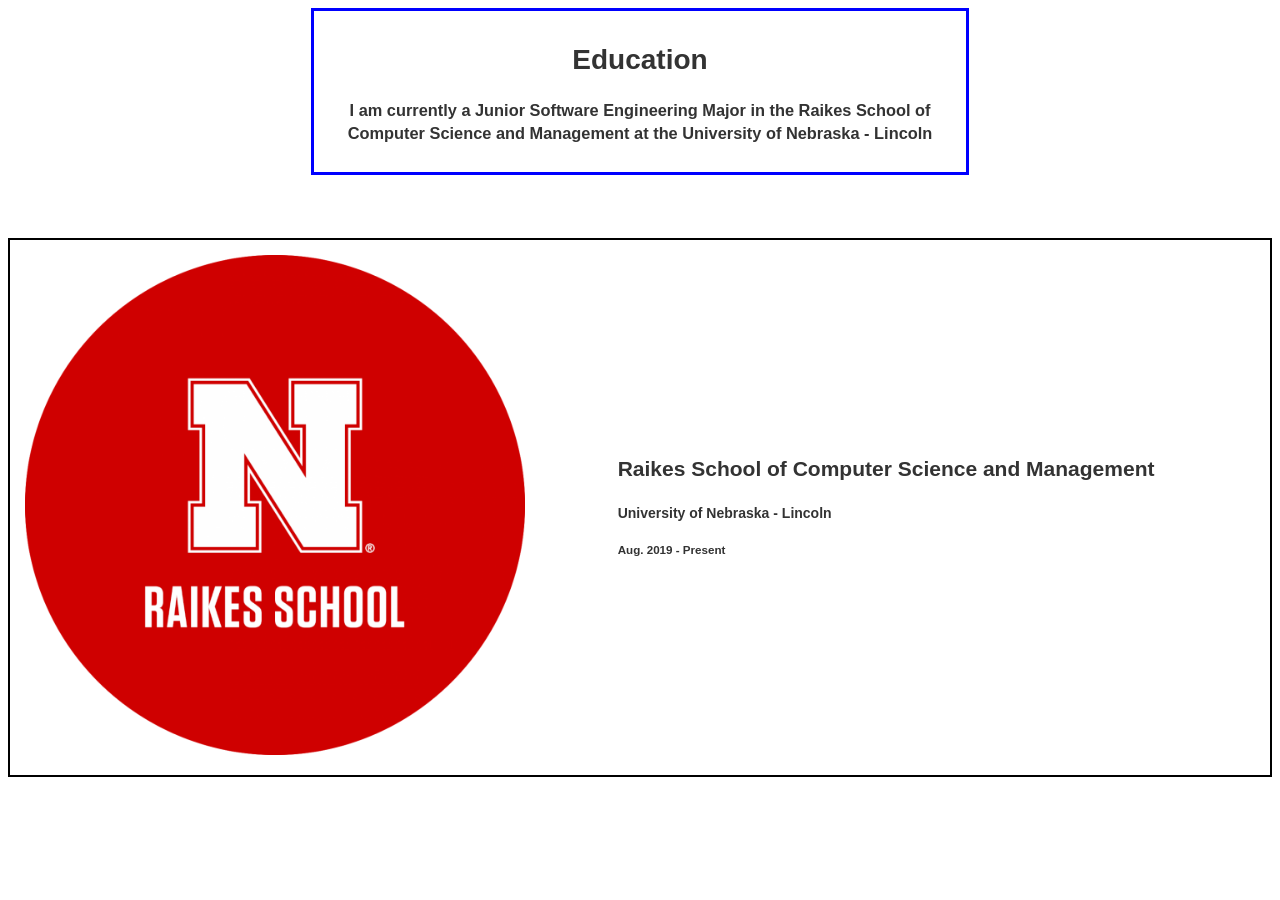
==== education.html @ a556faa4 "first commit" ====
<!DOCTYPE html>
<!--#include virtual="navbar.html"-->
<html lang="en">
    <head>
		<meta charset="utf-8" />
		<link rel="stylesheet" type="text/css" href="assets/css/style.css">
		<title>Will Anderson | Education</title>
	</head>

    <body>
        <div class="center">
            <h1>Education</h1>
            <h3>
                I am currently a Junior Software Engineering Major in the Raikes School
                of Computer Science and Management at the University of Nebraska - 
                Lincoln
            </h3>
        </div>
        <table>
            <tr>
                <td>
                    <img src="images/Raikes.png" alt="Raikes Logo"  width="500" height="500"/>
                </td>
                <td>
                    <h2>Raikes School of Computer Science and Management</h2>
                    <h4>University of Nebraska - Lincoln</h4>
                    <h5>Aug. 2019 - Present</h5>
                </td>
                <td>
                    
                </td>
            </tr>
        </table>
        <!--#include virtual="contact.html"-->
</html>
---- assets/css/style.css ----
body {
    background-color: white;
    font-family: "Helvetica Neue", Helvetica, Arial, sans-serif;
    font-size: 14px;
    line-height: 1.42857143;
    color: #333;
}
.center {
    margin: auto;
    width: 50%;
    border: 3px solid blue;
    padding: 10px;
    text-align: center;
}

.headshot-wrapper {
    margin: auto;
    display: block;
    text-align: center;
}

.headshot-wrapper img {
    border-radius: 50%;
    width: 200px;
    height: 200px;
    margin: auto;
    display: block;
}

.headshot-wrapper h1 {
    font-size: 2em;
    color: #008CBA;
}

.headshot-wrapper h2 {
    font-size: 1.5em;
    color: #008CBA;
}

table {
    border-collapse: collapse;
    width: 100%;
    margin: auto;
    margin-top: 5%;
}

tr {
    border-top: 2px solid black;
    border-bottom: 2px solid black;
    border-left: 2px solid black;
    border-right: 2px solid black;
    margin: 5px;
    padding: 20px;
}

td {
    padding: 15px;
    text-align: left;
    border-bottom: 1px solid #ddd;
}

.button {
    background-color: green;
    border: none;
    color: white;
    padding: 15px 32px;
    text-align: center;
    text-decoration: none;
    display: inline-block;
    font-size: 16px;
    margin: 4px 2px;
    cursor: pointer;
}

.button:hover {
    background-color: #45a049;
}

.button2 {
    background-color: #008CBA;
    border: none;
    color: white;
    padding: 15px 32px;
    text-align: center;
    text-decoration: none;
    display: inline-block;
    font-size: 16px;
    margin: 4px 2px;
    cursor: pointer;
}

.button2:hover {
    background-color: #008CBA;
}

div#contact {
    margin: auto;
    width: 50%;
    border: 3px solid blue;
    padding: 10px;
    text-align: center;
}

div#contact h1 {
    font-size: 2em;
    color: #008CBA;
}

div#contact form {
    margin: 50px auto;
    text-align: center;
    width: 50%;
}

/* The navbar container */
div#topnav {
overflow: hidden;
background-color: #333;
}

/* Navbar links */
div#topnav a {
float: left;
display: block;
color: #f2f2f2;
text-align: center;
padding: 14px 16px;
text-decoration: none;
}

/* Links - change color on hover */
div#topnav a:hover {
background-color: #ddd;
color: black;
}
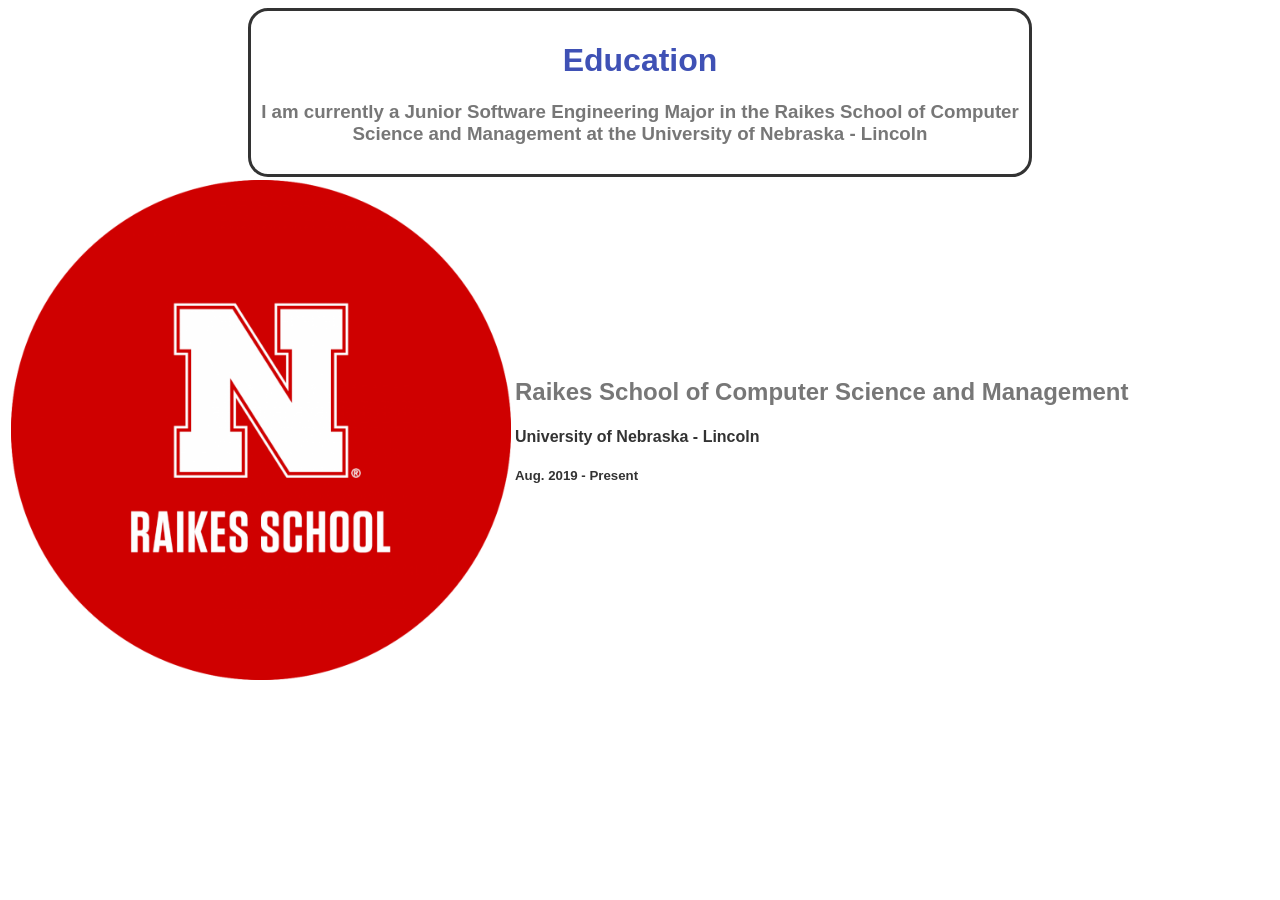
==== commit f0c862ea: "dropdown & dark mode" ====
--- a/education.html
+++ b/education.html
@@ -4,6 +4,7 @@
     <head>
 		<meta charset="utf-8" />
 		<link rel="stylesheet" type="text/css" href="assets/css/style.css">
+        <script src="scripts/darkMode.js"></script>
 		<title>Will Anderson | Education</title>
 	</head>
 
--- a/assets/css/style.css
+++ b/assets/css/style.css
@@ -1,14 +1,90 @@
-body {
-    background-color: white;
+ /* Primary color */
+:root {
+    --primary-color: #3f51b5; /* blue */
+  }
+  
+  /* Secondary color */
+  :root {
+    --secondary-color: #f50057; /* pink */
+  }
+  
+  /* Text color */
+  body {
+    color: #333; /* dark gray */
     font-family: "Helvetica Neue", Helvetica, Arial, sans-serif;
-    font-size: 14px;
-    line-height: 1.42857143;
-    color: #333;
-}
-.center {
+  }
+
+  .dark-mode {
+    background-color: #333;
+    color: #f8f8f8;
+  }
+  
+  /* Links */
+  a {
+    color: var(--primary-color);
+    text-decoration: none;
+  }
+  
+  a:hover {
+    text-decoration: underline;
+  }
+  
+  /* Headings */
+  h1, h2, h3 {
+    color: var(--primary-color);
+    font-weight: bold;
+  }
+  
+  /* Subheadings */
+  h2, h3 {
+    color: #777; /* light gray */
+  }
+  
+  /* Paragraphs */
+  p {
+    line-height: 1.5;
+  }
+  
+  /* Buttons */
+  button, input[type="submit"] {
+    background-color: var(--primary-color);
+    color: #fff;
+    border: none;
+    border-radius: 4px;
+    padding: 8px 16px;
+    cursor: pointer;
+  }
+  
+  button:hover, input[type="submit"]:hover {
+    background-color: var(--secondary-color);
+  }
+  
+  /* Navigation */
+  nav {
+    display: flex;
+    justify-content: center;
+    align-items: center;
+    margin-top: 32px;
+  }
+  
+  nav a {
+    margin-right: 16px;
+  }
+  
+  /* Footer */
+  footer {
+    text-align: center;
+    margin-top: 32px;
+    color: #777; /* light gray */
+  }
+
+  .center {
+    display: flexbox;
+    justify-content: center;
     margin: auto;
-    width: 50%;
-    border: 3px solid blue;
+    width: 60%;
+    border: 3px solid #333;
+    border-radius: 20px;
     padding: 10px;
     text-align: center;
 }
@@ -23,116 +99,142 @@
     border-radius: 50%;
     width: 200px;
     height: 200px;
-    margin: auto;
-    display: block;
-}
-
-.headshot-wrapper h1 {
-    font-size: 2em;
-    color: #008CBA;
-}
-
-.headshot-wrapper h2 {
-    font-size: 1.5em;
-    color: #008CBA;
-}
-
-table {
-    border-collapse: collapse;
-    width: 100%;
-    margin: auto;
-    margin-top: 5%;
-}
-
-tr {
-    border-top: 2px solid black;
-    border-bottom: 2px solid black;
-    border-left: 2px solid black;
-    border-right: 2px solid black;
-    margin: 5px;
-    padding: 20px;
-}
-
-td {
-    padding: 15px;
-    text-align: left;
-    border-bottom: 1px solid #ddd;
-}
-
-.button {
-    background-color: green;
+    border:10px var(--primary-color);
+    -webkit-border-radius: 500px;
+    -moz-border-radius: 500px;
+}
+
+/* Form inputs */
+input[type="text"],
+input[type="email"],
+input[type="password"] {
+  background-color: #fff;
+  border: none;
+  border-radius: 4px;
+  padding: 8px 16px;
+  box-shadow: 0 2px 4px rgba(0, 0, 0, 0.1);
+  width: 80%;
+  margin-bottom: 16px;
+}
+
+input[type="text"]:focus,
+input[type="email"]:focus,
+input[type="password"]:focus {
+  outline: none;
+  box-shadow: 0 2px 4px rgba(0, 0, 0, 0.2);
+}
+
+/* Form labels */
+label {
+  color: #333; /* dark gray */
+  font-size: 16px;
+  font-weight: bold;
+  margin-bottom: 8px;
+  display: block;
+}
+
+/* Form select */
+select {
+  background-color: #fff;
+  border: none;
+  border-radius: 4px;
+  padding: 8px 16px;
+  box-shadow: 0 2px 4px rgba(0, 0, 0, 0.1);
+  width: 80%;
+  margin-bottom: 16px;
+}
+
+select:focus {
+  outline: none;
+  box-shadow: 0 2px 4px rgba(0, 0, 0, 0.2);
+}
+
+/* Form checkbox */
+input[type="checkbox"] {
+  margin-right: 8px;
+}
+
+/* Form radio */
+input[type="radio"] {
+  margin-right: 8px;
+}
+
+/* Form submit */
+input[type="submit"] {
+  background-color: var(--primary-color);
+  color: #fff;
+  border: none;
+  border-radius: 4px;
+  padding: 8px 16px;
+  cursor: pointer;
+}
+
+input[type="submit"]:hover {
+  background-color: var(--secondary-color);
+}
+
+/* Form textarea */
+textarea {
+    background-color: #fff;
     border: none;
-    color: white;
-    padding: 15px 32px;
-    text-align: center;
-    text-decoration: none;
-    display: inline-block;
-    font-size: 16px;
-    margin: 4px 2px;
-    cursor: pointer;
-}
-
-.button:hover {
-    background-color: #45a049;
-}
-
-.button2 {
-    background-color: #008CBA;
-    border: none;
-    color: white;
-    padding: 15px 32px;
-    text-align: center;
-    text-decoration: none;
-    display: inline-block;
-    font-size: 16px;
-    margin: 4px 2px;
-    cursor: pointer;
-}
-
-.button2:hover {
-    background-color: #008CBA;
-}
-
-div#contact {
+    border-radius: 4px;
+    padding: 8px 16px;
+    box-shadow: 0 2px 4px rgba(0, 0, 0, 0.1);
+    width: 80%;
+    height: 120px;
+    margin-bottom: 16px;
+    resize: vertical; /* Allow resizing in vertical direction only */
+  }
+  
+  textarea:focus {
+    outline: none;
+    box-shadow: 0 2px 4px rgba(0, 0, 0, 0.2);
+  }
+
+  div#contact {
     margin: auto;
     width: 50%;
-    border: 3px solid blue;
+    border: 3px #333;
     padding: 10px;
     text-align: center;
 }
 
-div#contact h1 {
-    font-size: 2em;
-    color: #008CBA;
-}
-
-div#contact form {
-    margin: 50px auto;
-    text-align: center;
-    width: 50%;
-}
-
-/* The navbar container */
-div#topnav {
-overflow: hidden;
-background-color: #333;
-}
-
-/* Navbar links */
-div#topnav a {
-float: left;
-display: block;
-color: #f2f2f2;
-text-align: center;
-padding: 14px 16px;
-text-decoration: none;
-}
-
-/* Links - change color on hover */
-div#topnav a:hover {
-background-color: #ddd;
-color: black;
-}
-
-
-
+/* Style the dropdown button */
+.dropdown {
+  float: left;
+  overflow: hidden;
+}
+
+/* Style the dropdown button when hovered on */
+.dropdown:hover {
+  background-color: #ddd;
+}
+
+/* Style the dropdown menu */
+.dropdown-content {
+  display: none;
+  position: absolute;
+  background-color: #f9f9f9;
+  min-width: 160px;
+  z-index: 1;
+}
+
+/* Style the links inside the dropdown */
+.dropdown-content a {
+  color: black;
+  padding: 12px 16px;
+  text-decoration: none;
+  display: block;
+}
+
+/* Style the links inside the dropdown when hovered on */
+.dropdown-content a:hover {
+  background-color: #f1f1f1;
+}
+
+/* Show the dropdown menu when the dropdown button is hovered on */
+.dropdown:hover .dropdown-content {
+  display: block;
+}
+  
+  
